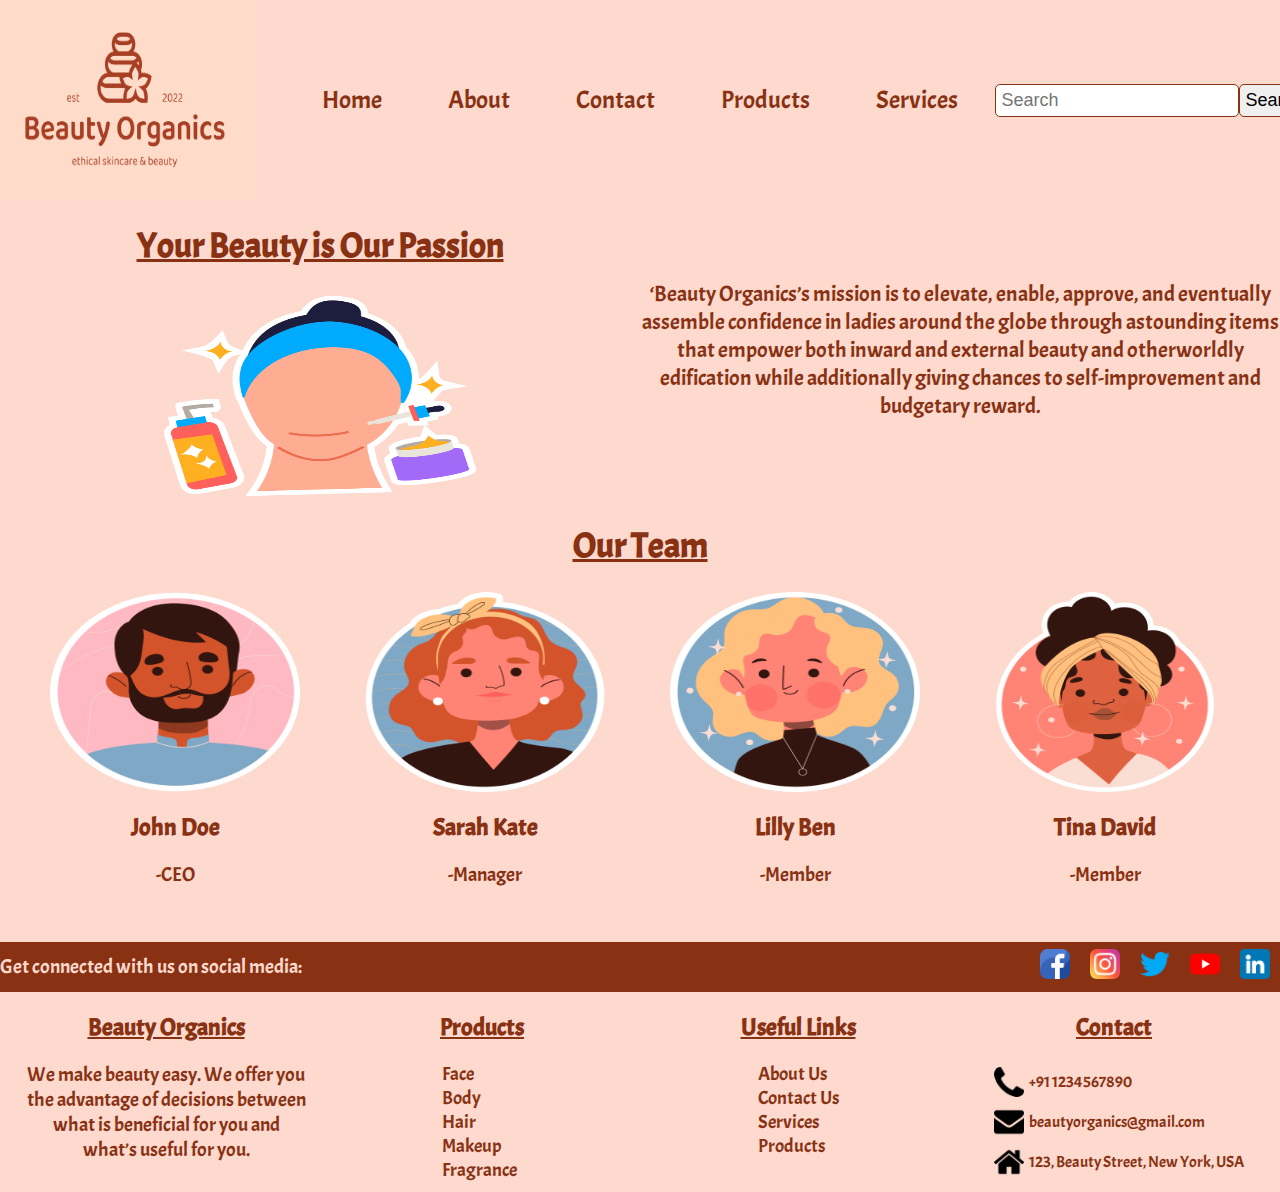
==== about.html @ 89f6d6b8 "first commit" ====
<!DOCTYPE html>
<html>

<head>
    <title>About</title>
    <link rel="stylesheet" href="style.css">
    <link rel="stylesheet" href="about.css">
    <link href="https://fonts.googleapis.com/css2?family=Acme&display=swap" rel="stylesheet">
</head>

<body>
    <div class="header">
        <div class="logo"><img src="images/logo.png"></div>

        <div class="navbar">
            <div class="nav-item"><a href="home.html" target="_blank">Home</a></div>
            <div class="nav-item"><a href="about.html">About</a></div>
            <div class="nav-item"><a href="contact.html" target="_blank">Contact</a></div>
            <div class="nav-item"><a href="products.html" target="_blank">Products</a></div>
            <div class="nav-item"><a href="services.html" target="_blank">Services</a></div>
        </div>

        <div class="search">
            <input type="text" placeholder="Search">
            <button>Search</button>
        </div>
    </div>

    <div class="about">
        <div class="first">
            <h1>Your Beauty is Our Passion</h1>
            <img src="images/about/main.png">
        </div>

        <div class="second">
            <p>‘Beauty Organics’s mission is to elevate, enable, approve, and eventually 
                assemble confidence in ladies around the globe through astounding items that 
                empower both inward and external beauty and otherworldly edification while 
                additionally giving chances to self-improvement and budgetary reward.</p>
        </div>
    </div>

    <h1>Our Team</h1>
    <div class="team">
        <div class="card">
            <div class="team-img">
                <img src="images/about/team1.png">
            </div>
            <div class="team-name">
                <h2>John Doe</h2>
                <p> -CEO</p>
            </div>
        </div>

        <div class="card">
            <div class="team-img">
                <img src="images/about/team2.png">
            </div>
            <div class="team-name">
                <h2>Sarah Kate</h2>
                <p>-Manager</p>
            </div>
        </div>

        <div class="card">
            <div class="team-img">
                <img src="images/about/team3.png">
            </div>
            <div class="team-name">
                <h2>Lilly Ben</h2>
                <p>-Member</p>
            </div>
        </div>

        <div class="card">
            <div class="team-img">
                <img src="images/about/team4.png">
            </div>
            <div class="team-name">
                <h2>Tina David</h2>
                <p>-Member</p>
            </div>
        </div>
    </div>

    <div class="footer">
        <div class="footer-first">
            <div class="connect">
                <p>Get connected with us on social media:</p>
            </div>
            <div class="social">
                <div class="social-item"><a href="https://www.facebook.com/" target="_blank"><img src="images/facebook.png" alt="facebook"></a></div>
                <div class="social-item"><a href="https://www.instagram.com/" target="_blank"><img src="images/instagram.png" alt="instagram"></a></div>
                <div class="social-item"><a href="https://www.twitter.com/" target="_blank"><img src="images/twitter.png" alt="twitter"></a></div>
                <div class="social-item"><a href="https://www.youtube.com/" target="_blank"><img src="images/youtube.png" alt="youtube"></a></div>
                <div class="social-item"><a href="https://www.linkedin.com/" target="_blank"><img src="images/linkedin.png" alt="linkedin"></a></div>
            </div>
        </div>

        <div class="footer-second">

            <div class="footer-detail">
                <h2>Beauty Organics</h2>
                <p>We make beauty easy. We offer you the advantage of decisions between what is beneficial for you and what’s useful for you.</p>
            </div>

            <div class="footer-products">
                <h2>Products</h2>
                <ul>
                    <li><a href="products.html" target="_blank">Face</a></li>
                    <li><a href="products.html" target="_blank">Body</a></li>
                    <li><a href="products.html" target="_blank">Hair</a></li>
                    <li><a href="products.html" target="_blank">Makeup</a></li>
                    <li><a href="products.html" target="_blank">Fragrance</a></li>
                </ul>
            </div>

            <div class="footer-links">
                <h2>Useful Links</h2>
                <ul>
                    <li><a href="about.html" target="_blank">About Us</a></li>
                    <li><a href="contact.html" target="_blank">Contact Us</a></li>
                    <li><a href="services.html" target="_blank">Services</a></li>
                    <li><a href="products.html" target="_blank">Products</a></li>
            </div>

            <div class="footer-contact">
                <h2>Contact</h2>
                <div class="contact-item">
                    <img src="images/phone.png" alt="phone">
                    <p>+91 1234567890</p>
                </div>

                <div class="contact-item">
                    <img src="images/mail.png" alt="email">
                    <p>beautyorganics@gmail.com</p>
                </div>

                <div class="contact-item">
                    <img src="images/location.png" alt="location">
                    <p>123, Beauty Street, New York, USA</p>
                </div>
    </div>
</body>
</html>
---- style.css ----
body
{
    margin: 0px;
    padding: 0px;
    background-color: #fdd9ce;
    color: #893213;
    font-family: 'Acme', sans-serif;
}

.header
{
    width: 100%;
    height: 200px;
    display: flex;
}

.logo
{
    width: 20%;
    height: 100%;
}
.logo img
{
    width: 100%;
    height: 100%;
}

a
{
    text-decoration: none;
    color: #893213;
}

a:hover
{
    text-decoration: underline;
    text-decoration-color: #893213;
}

a:visited
{
    color: #893213;
}

.navbar
{
    display: flex;
    justify-content: space-evenly;
    align-items: center;
    width: 60%;
    font-size: 25px;
}

.search
{
    width: 20%;
    height: 100%;
    display: flex;
    justify-content: center;
    align-items: center;
}
.search input, button
{
    border: 1px solid #893213;
    border-radius: 5px;
    padding: 5px;
    font-size: 18px;
}

.footer
{
    width: 100%;
    height: 250px;
    display: flex;
    flex-direction: column;
}
.footer-first
{
    width: 100%;
    height: 50px;
    background-color: #893213;
    display: flex;
    align-items: center;
    justify-content: space-between;
}
.connect p{
    color: #fdd9ce;
    font-size: 20px;
}
.social
{
    display: flex;
}
.social-item
{
    margin: 10px;
}
.social-item img
{  width: 30px;
    height: 30px;
}
.footer-second
{   
    width: 100%;
    height: 200px;
    display: flex;
    justify-content: space-evenly;
}
.footer-second h2
{   
    text-decoration: underline;
    text-align: center;
}
.footer-detail
{
    width: 300px;
    height: 100%;
    text-align: center;
}   
.footer-detail p
{
    font-size: 20px;
    margin: 10px;
}

.footer-products, .footer-links, .footer-contact
{
    width: 300px;
    height: 100%;

}

ul
{
    font-size: 19px;
    padding-left: 110px;
    list-style-type: none;
}

.contact-item
{
    height: 40px;
    display: flex;
    align-items: center;
    justify-content: flex-start;
    padding-left: 25px;
}
.contact-item img
{
    width: 30px;
    height: 30px;
    margin: 5px;
}
---- about.css ----
.about
{
    width: 100%;
    height: 300px;
    display: flex;
}

.first
{
    width: 50%;
    height: 100%;
    display: flex;
    flex-direction: column;
    justify-content: center;
    align-items: center;
}

.first img
{
    width: 50%;
    height: 70%;
}

.second
{
    width: 50%;
    height: 100%;
    display: flex;
    flex-direction: column;
    justify-content: center;
    align-items: center;
    text-align: center;
    font-size: 22px;
}

h1
{
    font-size: 35px;
    text-align: center;
    text-decoration: underline;
}
.team
{
    width: 100%;
    height: 350px;
    display: flex;
    justify-content: space-evenly;
}

.card
{
    width: 270px;
    height: 300px;
    display: flex;
    flex-direction: column;
    align-items: center;
}
.card:hover
{
    box-shadow: 0 0 15px #893213;
}
.team-img
{
    width: 250px;
    height: 200px;
}
.team-img img
{
    width: 100%;
    height: 100%;
}

.team-name
{
    width: 100%;
    height: 40px;
}
.team-name h2
{
    font-size: 24px;
    text-align: center;
}
.team-name p
{
    font-size: 20px;
    text-align: center;
}
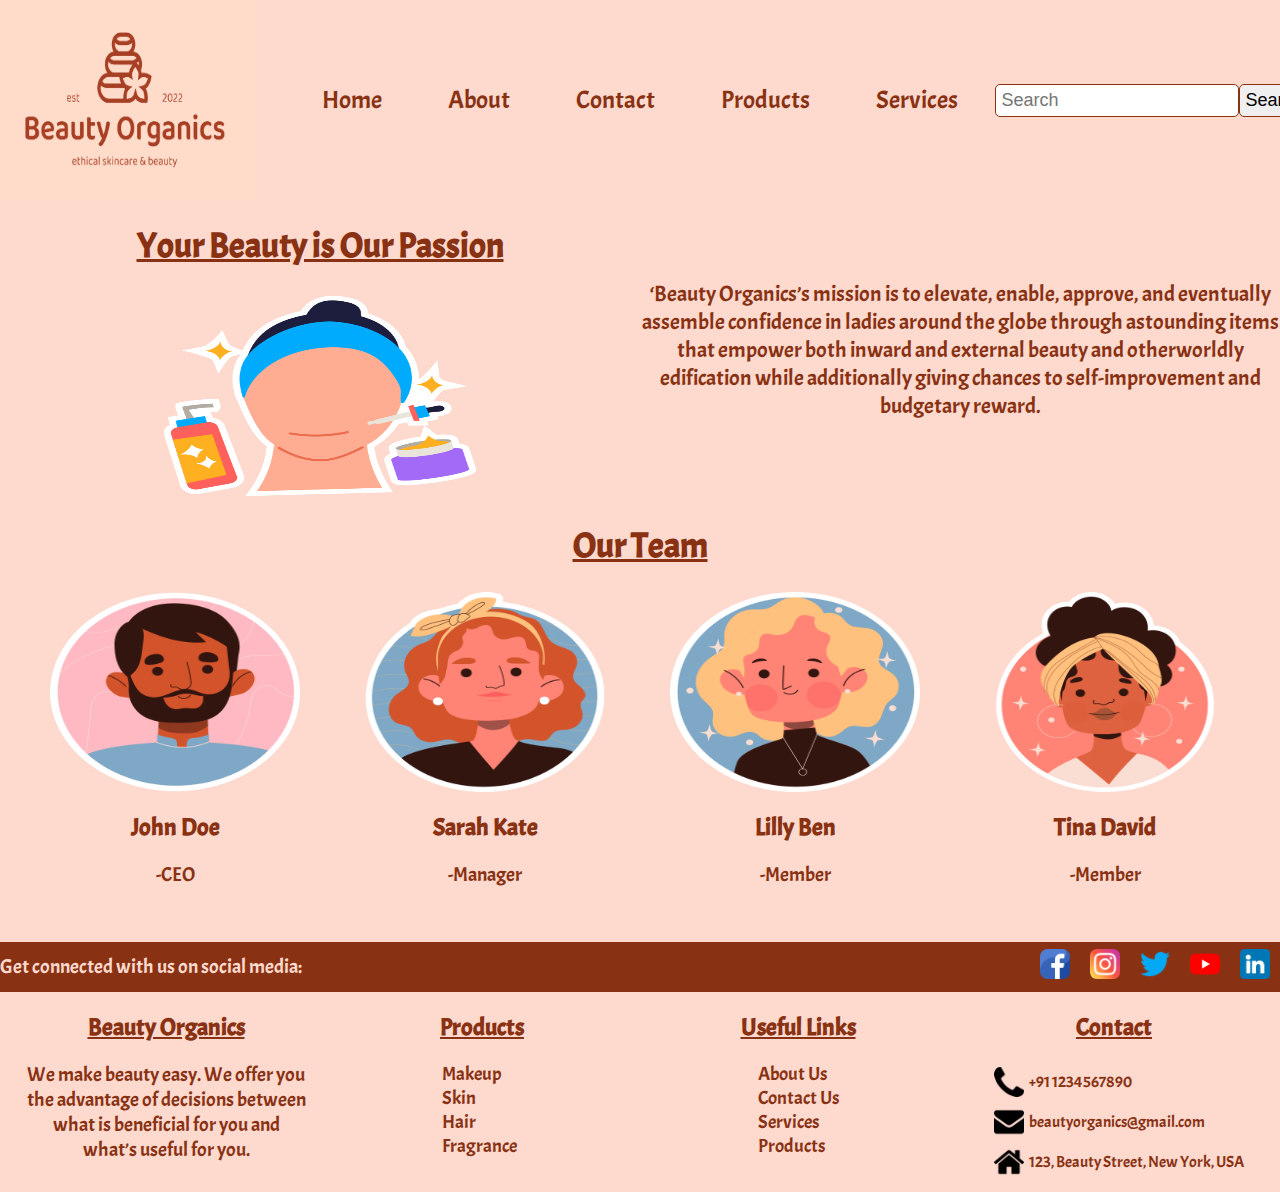
==== commit c6d71e63: "updated" ====
--- a/about.html
+++ b/about.html
@@ -107,10 +107,9 @@
             <div class="footer-products">
                 <h2>Products</h2>
                 <ul>
-                    <li><a href="products.html" target="_blank">Face</a></li>
-                    <li><a href="products.html" target="_blank">Body</a></li>
+                    <li><a href="products.html" target="_blank">Makeup</a></li>
+                    <li><a href="products.html" target="_blank">Skin</a></li>
                     <li><a href="products.html" target="_blank">Hair</a></li>
-                    <li><a href="products.html" target="_blank">Makeup</a></li>
                     <li><a href="products.html" target="_blank">Fragrance</a></li>
                 </ul>
             </div>
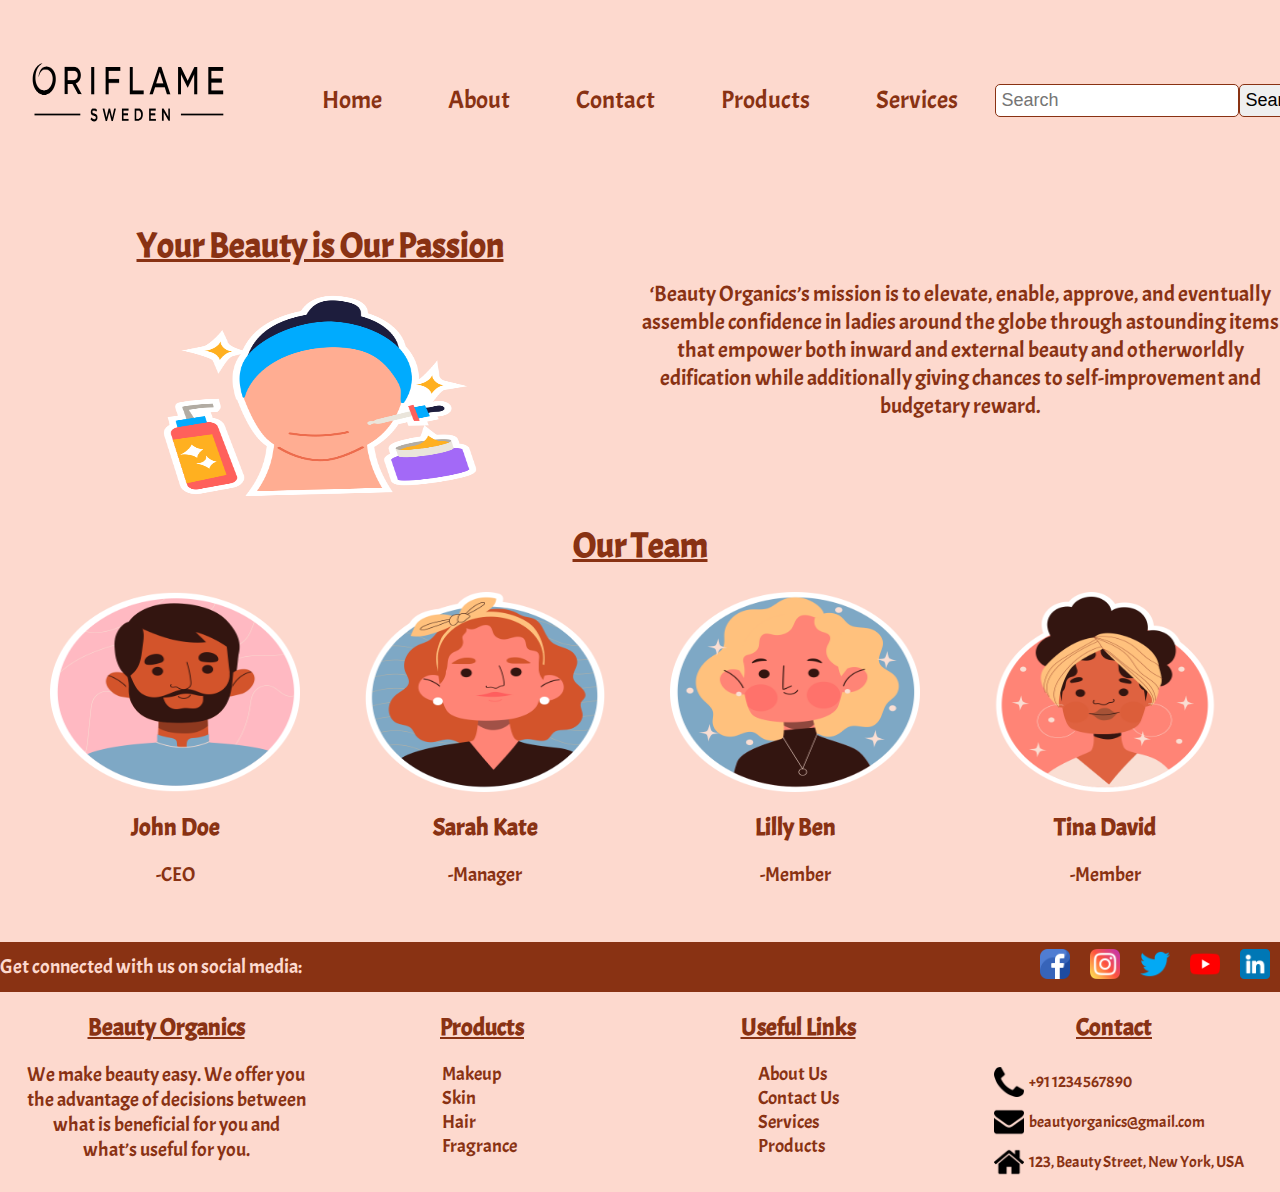
==== commit 75c12629: "updated" ====
--- a/about.html
+++ b/about.html
@@ -10,7 +10,7 @@
 
 <body>
     <div class="header">
-        <div class="logo"><img src="images/logo.png"></div>
+        <div class="logo"><img src="images/icons/logo.png"></div>
 
         <div class="navbar">
             <div class="nav-item"><a href="home.html" target="_blank">Home</a></div>
@@ -89,11 +89,11 @@
                 <p>Get connected with us on social media:</p>
             </div>
             <div class="social">
-                <div class="social-item"><a href="https://www.facebook.com/" target="_blank"><img src="images/facebook.png" alt="facebook"></a></div>
-                <div class="social-item"><a href="https://www.instagram.com/" target="_blank"><img src="images/instagram.png" alt="instagram"></a></div>
-                <div class="social-item"><a href="https://www.twitter.com/" target="_blank"><img src="images/twitter.png" alt="twitter"></a></div>
-                <div class="social-item"><a href="https://www.youtube.com/" target="_blank"><img src="images/youtube.png" alt="youtube"></a></div>
-                <div class="social-item"><a href="https://www.linkedin.com/" target="_blank"><img src="images/linkedin.png" alt="linkedin"></a></div>
+                <div class="social-item"><a href="https://www.facebook.com/" target="_blank"><img src="images/icons/facebook.png" alt="facebook"></a></div>
+                <div class="social-item"><a href="https://www.instagram.com/" target="_blank"><img src="images/icons/instagram.png" alt="instagram"></a></div>
+                <div class="social-item"><a href="https://www.twitter.com/" target="_blank"><img src="images/icons/twitter.png" alt="twitter"></a></div>
+                <div class="social-item"><a href="https://www.youtube.com/" target="_blank"><img src="images/icons/youtube.png" alt="youtube"></a></div>
+                <div class="social-item"><a href="https://www.linkedin.com/" target="_blank"><img src="images/icons/linkedin.png" alt="linkedin"></a></div>
             </div>
         </div>
 
@@ -126,17 +126,17 @@
             <div class="footer-contact">
                 <h2>Contact</h2>
                 <div class="contact-item">
-                    <img src="images/phone.png" alt="phone">
+                    <img src="images/icons/phone.png" alt="phone">
                     <p>+91 1234567890</p>
                 </div>
 
                 <div class="contact-item">
-                    <img src="images/mail.png" alt="email">
+                    <img src="images/icons/mail.png" alt="email">
                     <p>beautyorganics@gmail.com</p>
                 </div>
 
                 <div class="contact-item">
-                    <img src="images/location.png" alt="location">
+                    <img src="images/icons/location.png" alt="location">
                     <p>123, Beauty Street, New York, USA</p>
                 </div>
     </div>
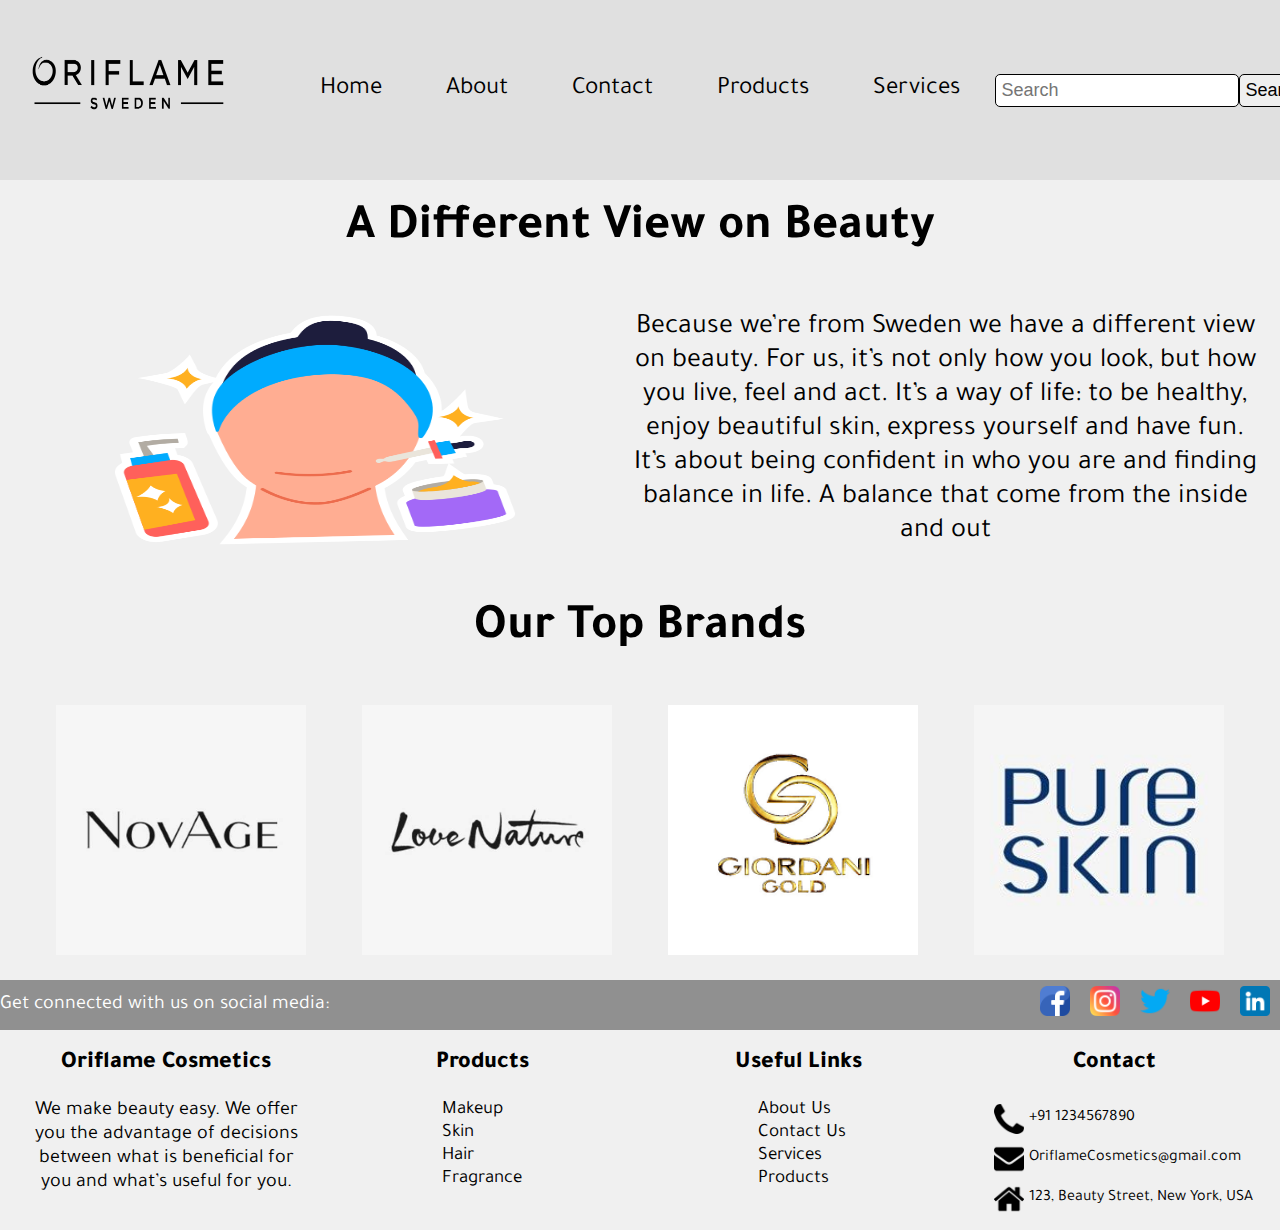
==== commit af27d383: "updated" ====
--- a/about.html
+++ b/about.html
@@ -5,7 +5,7 @@
     <title>About</title>
     <link rel="stylesheet" href="style.css">
     <link rel="stylesheet" href="about.css">
-    <link href="https://fonts.googleapis.com/css2?family=Acme&display=swap" rel="stylesheet">
+    <link href="https://fonts.googleapis.com/css2?family=Tajawal:wght@300;700&display=swap" rel="stylesheet">
 </head>
 
 <body>
@@ -26,39 +26,32 @@
         </div>
     </div>
 
+    <h1>A Different View on Beauty</h1>
     <div class="about">
         <div class="first">
-            <h1>Your Beauty is Our Passion</h1>
             <img src="images/about/main.png">
         </div>
 
         <div class="second">
-            <p>‘Beauty Organics’s mission is to elevate, enable, approve, and eventually 
-                assemble confidence in ladies around the globe through astounding items that 
-                empower both inward and external beauty and otherworldly edification while 
-                additionally giving chances to self-improvement and budgetary reward.</p>
+            <p>Because we’re from Sweden we have a different view on beauty. For us, it’s not only how you look,
+                 but how you live, feel and act. It’s a way of life: to be healthy, enjoy beautiful skin, express 
+                 yourself and have fun. It’s about being confident in who you are and finding balance in life. 
+                 A balance that come from the inside and out </p>
         </div>
     </div>
 
-    <h1>Our Team</h1>
+    <h1>Our Top Brands</h1>
     <div class="team">
         <div class="card">
             <div class="team-img">
                 <img src="images/about/team1.png">
             </div>
-            <div class="team-name">
-                <h2>John Doe</h2>
-                <p> -CEO</p>
-            </div>
+            
         </div>
 
         <div class="card">
             <div class="team-img">
                 <img src="images/about/team2.png">
-            </div>
-            <div class="team-name">
-                <h2>Sarah Kate</h2>
-                <p>-Manager</p>
             </div>
         </div>
 
@@ -66,19 +59,11 @@
             <div class="team-img">
                 <img src="images/about/team3.png">
             </div>
-            <div class="team-name">
-                <h2>Lilly Ben</h2>
-                <p>-Member</p>
-            </div>
         </div>
 
         <div class="card">
             <div class="team-img">
                 <img src="images/about/team4.png">
-            </div>
-            <div class="team-name">
-                <h2>Tina David</h2>
-                <p>-Member</p>
             </div>
         </div>
     </div>
@@ -100,7 +85,7 @@
         <div class="footer-second">
 
             <div class="footer-detail">
-                <h2>Beauty Organics</h2>
+                <h2>Oriflame Cosmetics</h2>
                 <p>We make beauty easy. We offer you the advantage of decisions between what is beneficial for you and what’s useful for you.</p>
             </div>
 
@@ -132,7 +117,7 @@
 
                 <div class="contact-item">
                     <img src="images/icons/mail.png" alt="email">
-                    <p>beautyorganics@gmail.com</p>
+                    <p>OriflameCosmetics@gmail.com</p>
                 </div>
 
                 <div class="contact-item">
--- a/style.css
+++ b/style.css
@@ -2,16 +2,16 @@
 {
     margin: 0px;
     padding: 0px;
-    background-color: #fdd9ce;
-    color: #893213;
-    font-family: 'Acme', sans-serif;
+    font-family: 'Tajawal', sans-serif;;
+    background-color: 	#F0F0F0;
 }
 
 .header
 {
     width: 100%;
-    height: 200px;
+    height: 180px;
     display: flex;
+    background-color: 	#E0E0E0;
 }
 
 .logo
@@ -28,18 +28,21 @@
 a
 {
     text-decoration: none;
-    color: #893213;
+    color: black;
 }
 
 a:hover
 {
-    text-decoration: underline;
-    text-decoration-color: #893213;
+    font-weight: bold;
+    border: 0px solid black;
+    border-radius: 5px;
+    padding: 6px;
+    box-shadow: 0px 15px 10px -15px #111;
 }
 
 a:visited
 {
-    color: #893213;
+    color: black;
 }
 
 .navbar
@@ -61,7 +64,7 @@
 }
 .search input, button
 {
-    border: 1px solid #893213;
+    border: 1px solid black;
     border-radius: 5px;
     padding: 5px;
     font-size: 18px;
@@ -78,14 +81,14 @@
 {
     width: 100%;
     height: 50px;
-    background-color: #893213;
+    background-color: #909090;
     display: flex;
     align-items: center;
     justify-content: space-between;
 }
 .connect p{
-    color: #fdd9ce;
     font-size: 20px;
+    color: white;
 }
 .social
 {
@@ -108,7 +111,7 @@
 }
 .footer-second h2
 {   
-    text-decoration: underline;
+    font-weight: 800;
     text-align: center;
 }
 .footer-detail
--- a/about.css
+++ b/about.css
@@ -3,6 +3,12 @@
     width: 100%;
     height: 300px;
     display: flex;
+}
+
+h1{
+    font-size: 50px;
+    text-align: center;
+    margin: 20px;
 }
 
 .first
@@ -17,8 +23,8 @@
 
 .first img
 {
-    width: 50%;
-    height: 70%;
+    width: 65%;
+    height: 80%;
 }
 
 .second
@@ -30,58 +36,38 @@
     justify-content: center;
     align-items: center;
     text-align: center;
-    font-size: 22px;
+    font-size: 28px;
+    margin-right: 20px;
 }
 
-h1
-{
-    font-size: 35px;
-    text-align: center;
-    text-decoration: underline;
-}
 .team
 {
     width: 100%;
-    height: 350px;
+    height: 300px;
     display: flex;
     justify-content: space-evenly;
+    align-items: center;
 }
 
 .card
 {
-    width: 270px;
-    height: 300px;
+    width: 250px;
+    height: 250px;
     display: flex;
-    flex-direction: column;
+    justify-content: center;
     align-items: center;
 }
 .card:hover
 {
-    box-shadow: 0 0 15px #893213;
+    box-shadow: 0 0 20px #A0A0A0;
 }
 .team-img
 {
     width: 250px;
-    height: 200px;
+    height: 250px;
 }
 .team-img img
 {
     width: 100%;
     height: 100%;
 }
-
-.team-name
-{
-    width: 100%;
-    height: 40px;
-}
-.team-name h2
-{
-    font-size: 24px;
-    text-align: center;
-}
-.team-name p
-{
-    font-size: 20px;
-    text-align: center;
-}
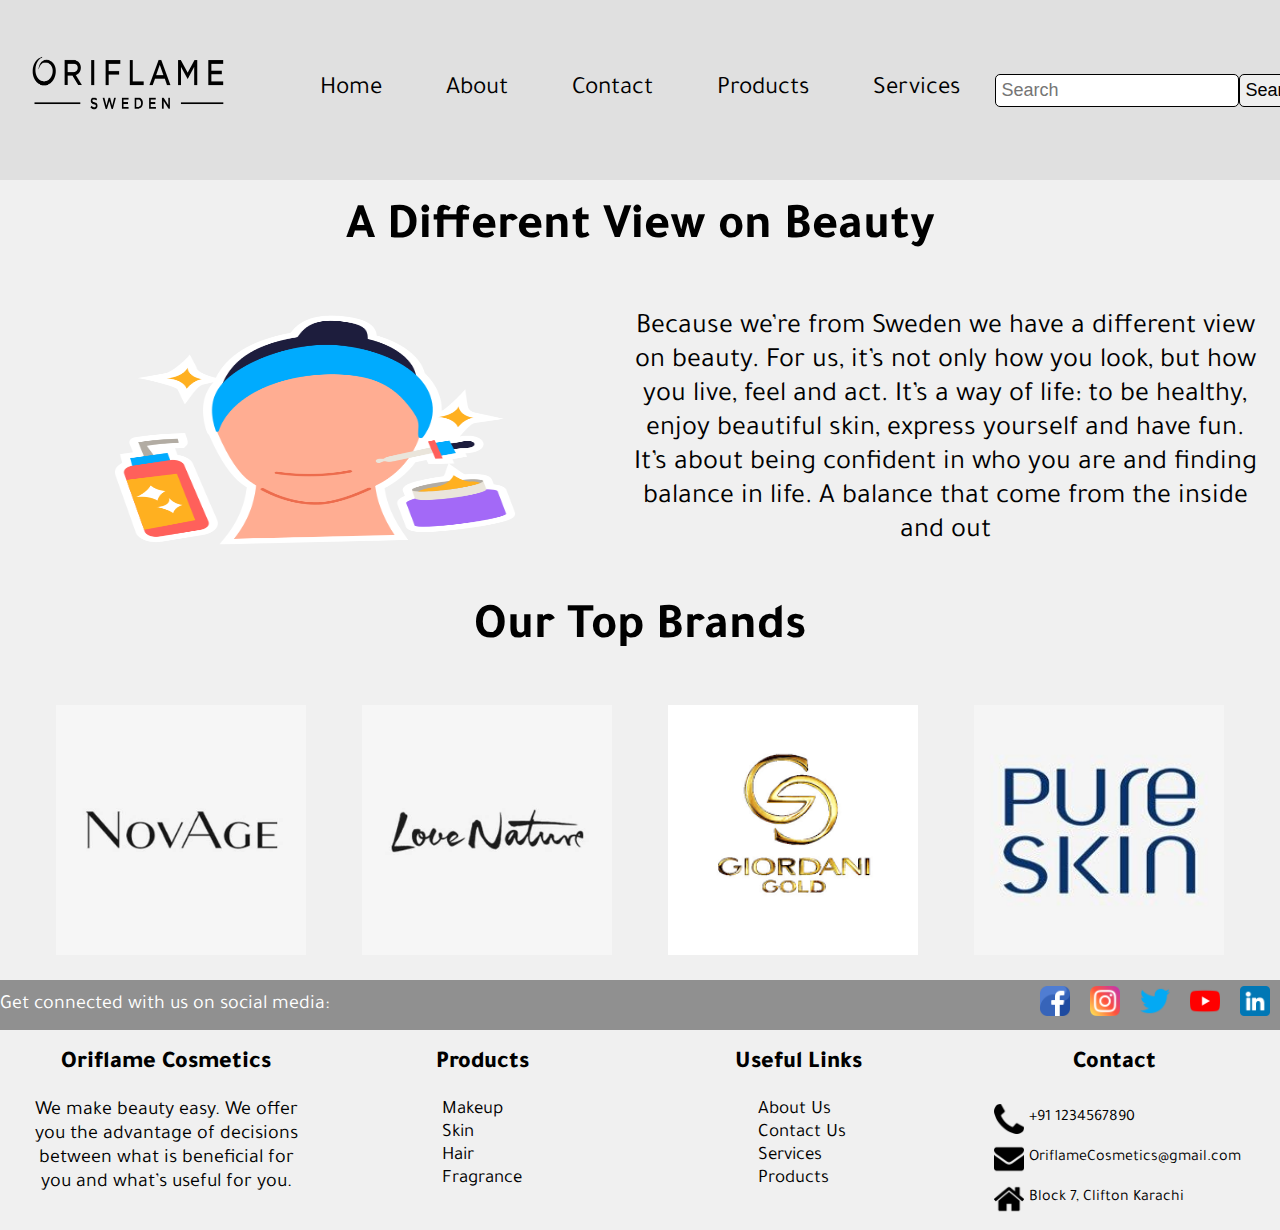
==== commit 30fb572c: "updated" ====
--- a/about.html
+++ b/about.html
@@ -13,7 +13,7 @@
         <div class="logo"><img src="images/icons/logo.png"></div>
 
         <div class="navbar">
-            <div class="nav-item"><a href="home.html" target="_blank">Home</a></div>
+            <div class="nav-item"><a href="index.html" target="_blank">Home</a></div>
             <div class="nav-item"><a href="about.html">About</a></div>
             <div class="nav-item"><a href="contact.html" target="_blank">Contact</a></div>
             <div class="nav-item"><a href="products.html" target="_blank">Products</a></div>
@@ -122,7 +122,7 @@
 
                 <div class="contact-item">
                     <img src="images/icons/location.png" alt="location">
-                    <p>123, Beauty Street, New York, USA</p>
+                    <p>Block 7, Clifton Karachi</p>
                 </div>
     </div>
 </body>
